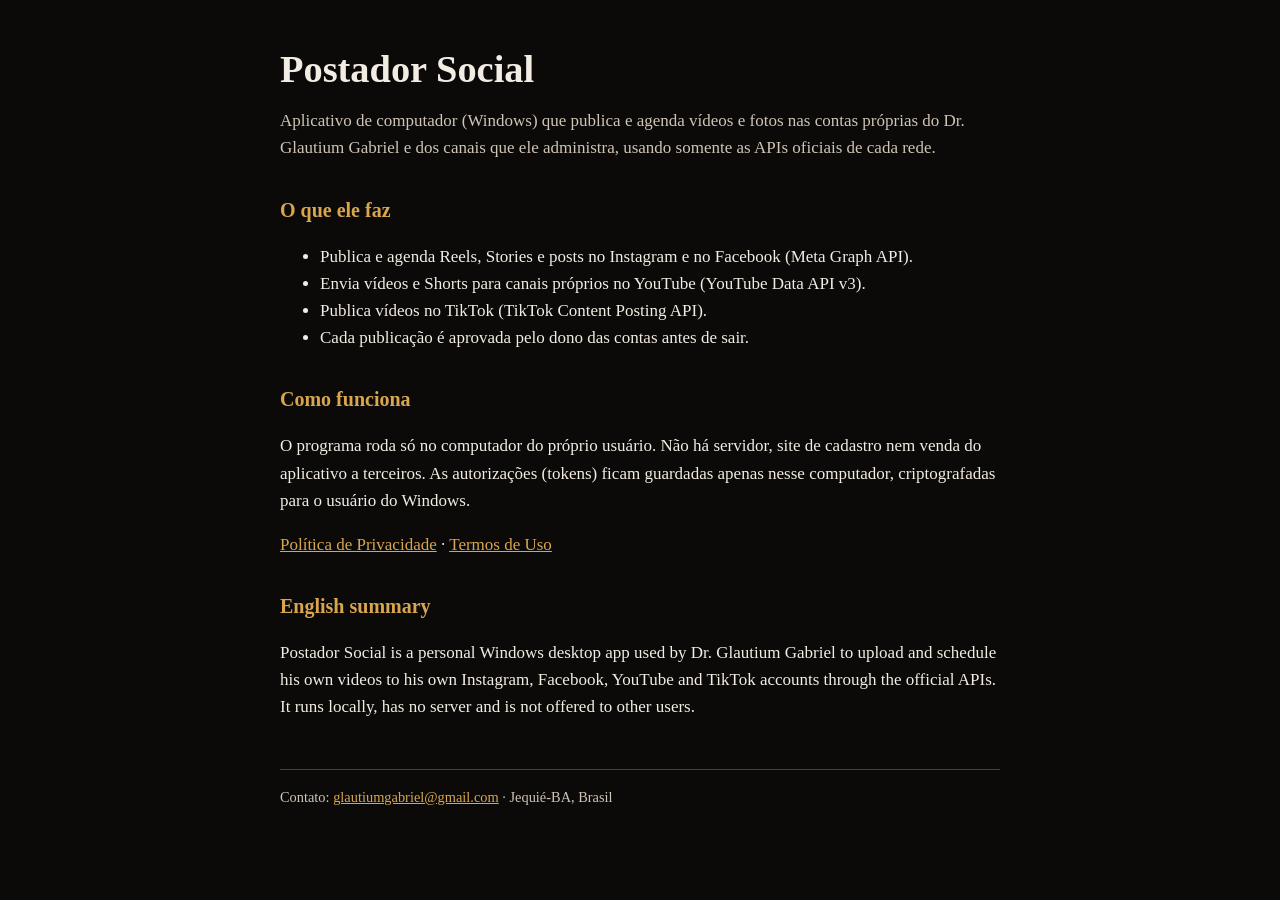
==== index.html @ 0626bd40 "Add files via upload" ====
<!doctype html>
<html lang="pt-BR">
<head>
<meta charset="utf-8">
<meta name="viewport" content="width=device-width, initial-scale=1">
<title>Postador Social</title>
<link rel="stylesheet" href="estilo.css">
</head>
<body>
<main>
  <h1>Postador Social</h1>
  <p class="lead">Aplicativo de computador (Windows) que publica e agenda vídeos e fotos nas contas próprias do Dr. Glautium Gabriel e dos canais que ele administra, usando somente as APIs oficiais de cada rede.</p>

  <h2>O que ele faz</h2>
  <ul>
    <li>Publica e agenda Reels, Stories e posts no Instagram e no Facebook (Meta Graph API).</li>
    <li>Envia vídeos e Shorts para canais próprios no YouTube (YouTube Data API v3).</li>
    <li>Publica vídeos no TikTok (TikTok Content Posting API).</li>
    <li>Cada publicação é aprovada pelo dono das contas antes de sair.</li>
  </ul>

  <h2>Como funciona</h2>
  <p>O programa roda só no computador do próprio usuário. Não há servidor, site de cadastro nem venda do aplicativo a terceiros. As autorizações (tokens) ficam guardadas apenas nesse computador, criptografadas para o usuário do Windows.</p>

  <p><a href="privacidade.html">Política de Privacidade</a> · <a href="termos.html">Termos de Uso</a></p>

  <h2 lang="en">English summary</h2>
  <p lang="en">Postador Social is a personal Windows desktop app used by Dr. Glautium Gabriel to upload and schedule his own videos to his own Instagram, Facebook, YouTube and TikTok accounts through the official APIs. It runs locally, has no server and is not offered to other users.</p>

  <footer>Contato: <a href="mailto:glautiumgabriel@gmail.com">glautiumgabriel@gmail.com</a> · Jequié-BA, Brasil</footer>
</main>
</body>
</html>
---- estilo.css ----
:root { --preto: #0B0A09; --dourado: #D9A64E; --creme: #F3ECE3; }
* { box-sizing: border-box; }
body { margin: 0; background: var(--preto); color: var(--creme); font: 17px/1.6 Georgia, "Times New Roman", serif; }
main { max-width: 760px; margin: 0 auto; padding: 48px 20px 64px; }
h1 { font-size: 2.4rem; line-height: 1.1; margin: 0 0 12px; color: var(--creme); }
h2 { font-size: 1.25rem; margin: 32px 0 8px; color: var(--dourado); }
.lead { color: #CFC4B6; }
a { color: var(--dourado); }
code { font-size: .9em; background: rgba(243, 236, 227, .08); padding: 1px 5px; border-radius: 4px; }
footer { margin-top: 48px; padding-top: 16px; border-top: 1px solid rgba(217, 166, 78, .35); color: #CFC4B6; font-size: .9rem; }
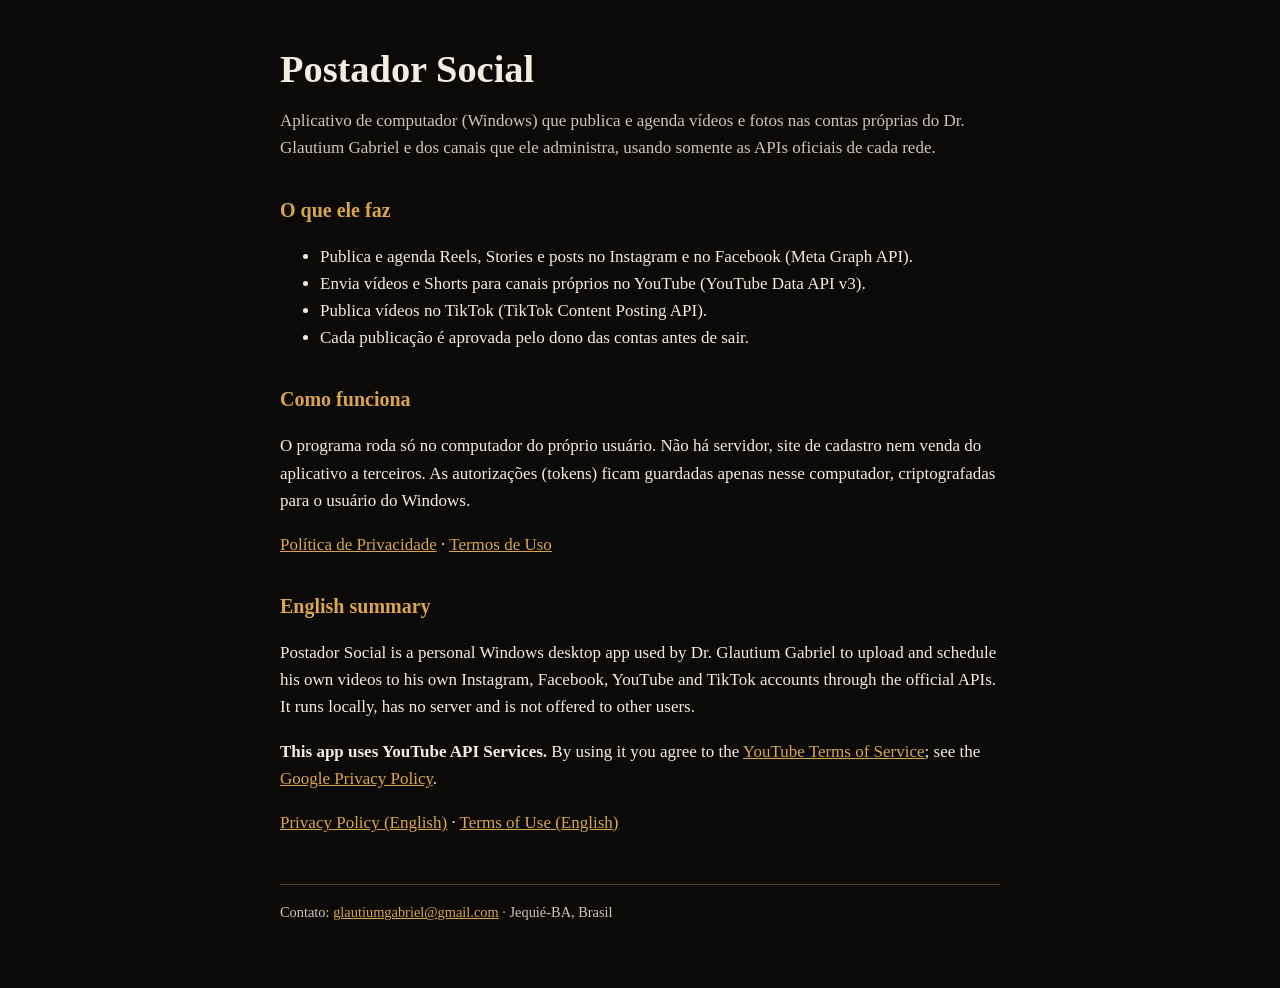
==== commit 31fbf825: "Privacy policy and terms in English; YouTube API Services notice Co-Authored-By: Claude Opus 5.5 <no" ====
--- a/index.html
+++ b/index.html
@@ -26,6 +26,8 @@
 
   <h2 lang="en">English summary</h2>
   <p lang="en">Postador Social is a personal Windows desktop app used by Dr. Glautium Gabriel to upload and schedule his own videos to his own Instagram, Facebook, YouTube and TikTok accounts through the official APIs. It runs locally, has no server and is not offered to other users.</p>
+  <p lang="en"><strong>This app uses YouTube API Services.</strong> By using it you agree to the <a href="https://www.youtube.com/t/terms">YouTube Terms of Service</a>; see the <a href="https://policies.google.com/privacy">Google Privacy Policy</a>.</p>
+  <p lang="en"><a href="privacy.html">Privacy Policy (English)</a> · <a href="terms.html">Terms of Use (English)</a></p>
 
   <footer>Contato: <a href="mailto:glautiumgabriel@gmail.com">glautiumgabriel@gmail.com</a> · Jequié-BA, Brasil</footer>
 </main>
